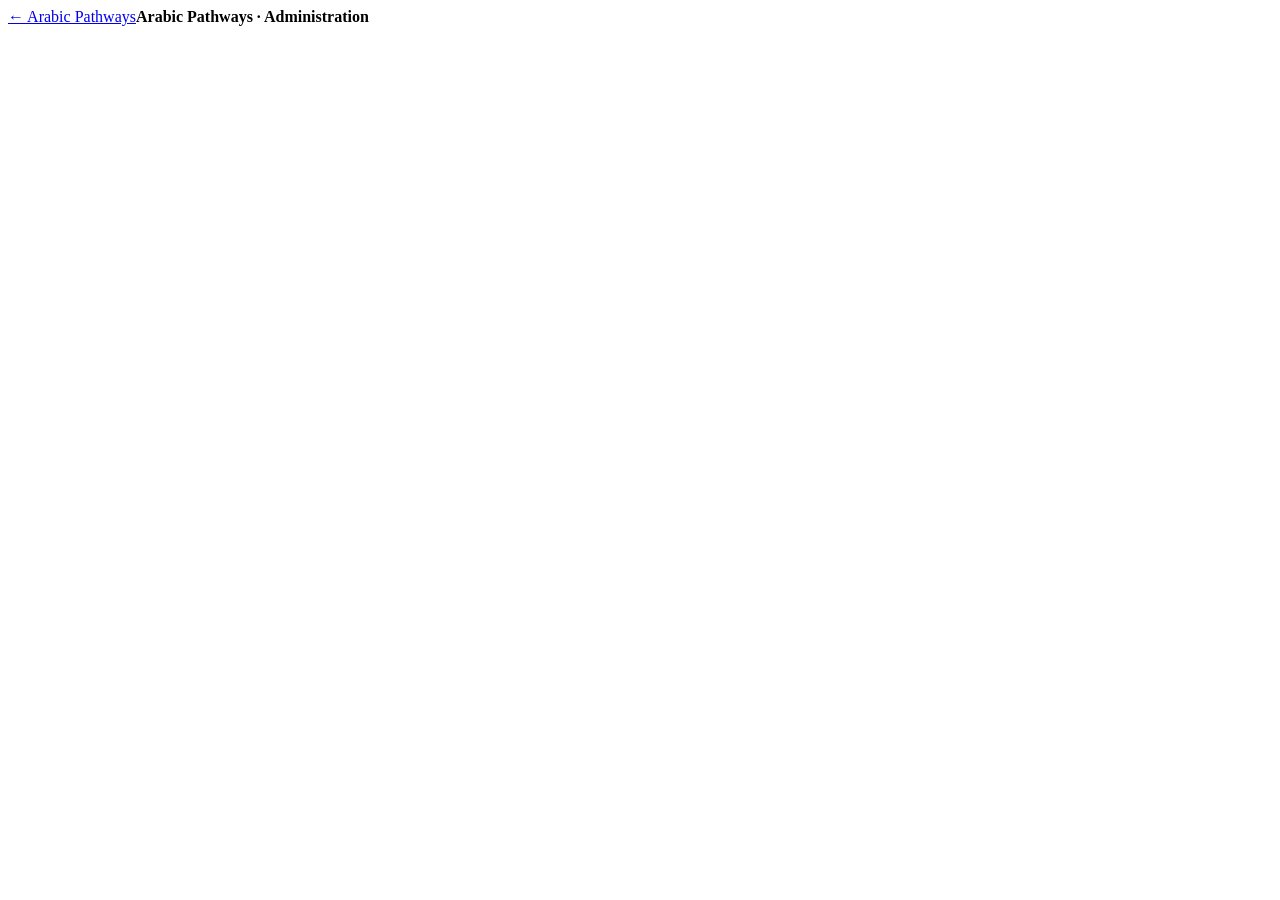
==== admin/index.html @ c2ad7b3c "Add Arabic Pathways admin portal" ====
<!doctype html><html lang="en"><head><meta charset="utf-8"><meta name="viewport" content="width=device-width,initial-scale=1"><meta name="theme-color" content="#5b5bd6"><title>Arabic Pathways Administration</title><link rel="stylesheet" href="admin.css"></head><body><header><a href="../">← Arabic Pathways</a><strong>Arabic Pathways · Administration</strong><button id="logout" hidden>Sign out</button></header><main id="app"></main><div id="toast"></div><script src="../config.js?v=0.4.0"></script><script src="admin.js?v=0.4.0"></script></body></html>
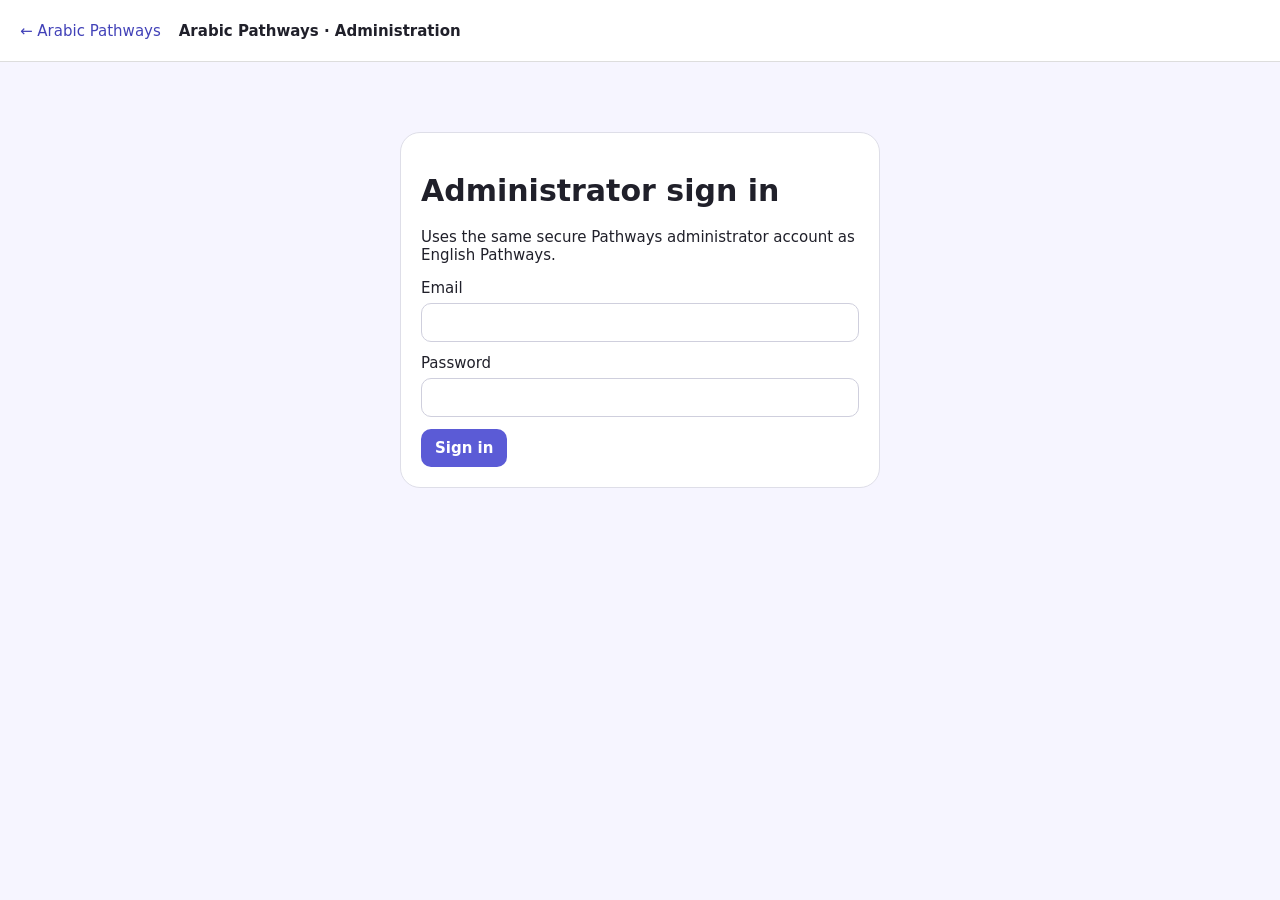
==== commit ae9079cf: "Upgrade Arabic Pathways sync and audio caching" ====
--- a/admin/index.html
+++ b/admin/index.html
@@ -1 +1 @@
-<!doctype html><html lang="en"><head><meta charset="utf-8"><meta name="viewport" content="width=device-width,initial-scale=1"><meta name="theme-color" content="#5b5bd6"><title>Arabic Pathways Administration</title><link rel="stylesheet" href="admin.css"></head><body><header><a href="../">← Arabic Pathways</a><strong>Arabic Pathways · Administration</strong><button id="logout" hidden>Sign out</button></header><main id="app"></main><div id="toast"></div><script src="../config.js?v=0.4.0"></script><script src="admin.js?v=0.4.0"></script></body></html>+<!doctype html><html lang="en"><head><meta charset="utf-8"><meta name="viewport" content="width=device-width,initial-scale=1"><meta name="theme-color" content="#5b5bd6"><title>Arabic Pathways Administration</title><link rel="stylesheet" href="admin.css"></head><body><header><a href="../">← Arabic Pathways</a><strong>Arabic Pathways · Administration</strong><button id="logout" hidden>Sign out</button></header><main id="app"></main><div id="toast"></div><script src="../config.js?v=0.4.1"></script><script src="admin.js?v=0.4.1"></script></body></html>
--- a/admin/admin.css
+++ b/admin/admin.css
@@ -0,0 +1 @@
+*{box-sizing:border-box}body{margin:0;font:15px system-ui;background:#f6f5ff;color:#20202a}header{height:62px;display:flex;align-items:center;gap:18px;padding:0 20px;background:#fff;border-bottom:1px solid #ddd;position:sticky;top:0}header strong{flex:1}button,a{font:inherit}a{color:#4242b8;text-decoration:none}.wrap{max-width:1180px;margin:28px auto;padding:0 16px}.card{background:#fff;border:1px solid #dedee8;border-radius:20px;padding:20px}.login{max-width:480px;margin:70px auto}.field{display:grid;gap:6px;margin:12px 0}.field input,.field textarea{width:100%;padding:11px;border:1px solid #cfcfdd;border-radius:10px}.primary,.ghost{border:0;border-radius:10px;padding:10px 14px;font-weight:700;cursor:pointer}.primary{background:#5b5bd6;color:#fff}.ghost{background:#eeeef7}.grid{display:grid;grid-template-columns:360px 1fr;gap:16px}.list{display:grid;gap:8px}.student{display:grid;text-align:left;border:1px solid #ddd;border-radius:12px;padding:12px;background:#fff;cursor:pointer}.student small{opacity:.7}.metrics{display:grid;grid-template-columns:repeat(3,1fr);gap:12px;margin:16px 0}.metric{background:#fff;border:1px solid #ddd;border-radius:16px;padding:15px}.metric b{font-size:1.6rem}.row{display:flex;justify-content:space-between;gap:15px;padding:10px 0;border-bottom:1px solid #eee}.badge{display:inline-block;padding:5px 9px;border-radius:999px;background:#eeeef7}.badge.good{background:#e9f8ee}.badge.bad{background:#ffeaea}.actions{display:flex;gap:9px;flex-wrap:wrap;margin-top:15px}#toast{position:fixed;bottom:20px;left:50%;transform:translateX(-50%);background:#222;color:#fff;padding:10px 15px;border-radius:999px;display:none}@media(max-width:800px){.grid{grid-template-columns:1fr}.metrics{grid-template-columns:1fr 1fr}}
